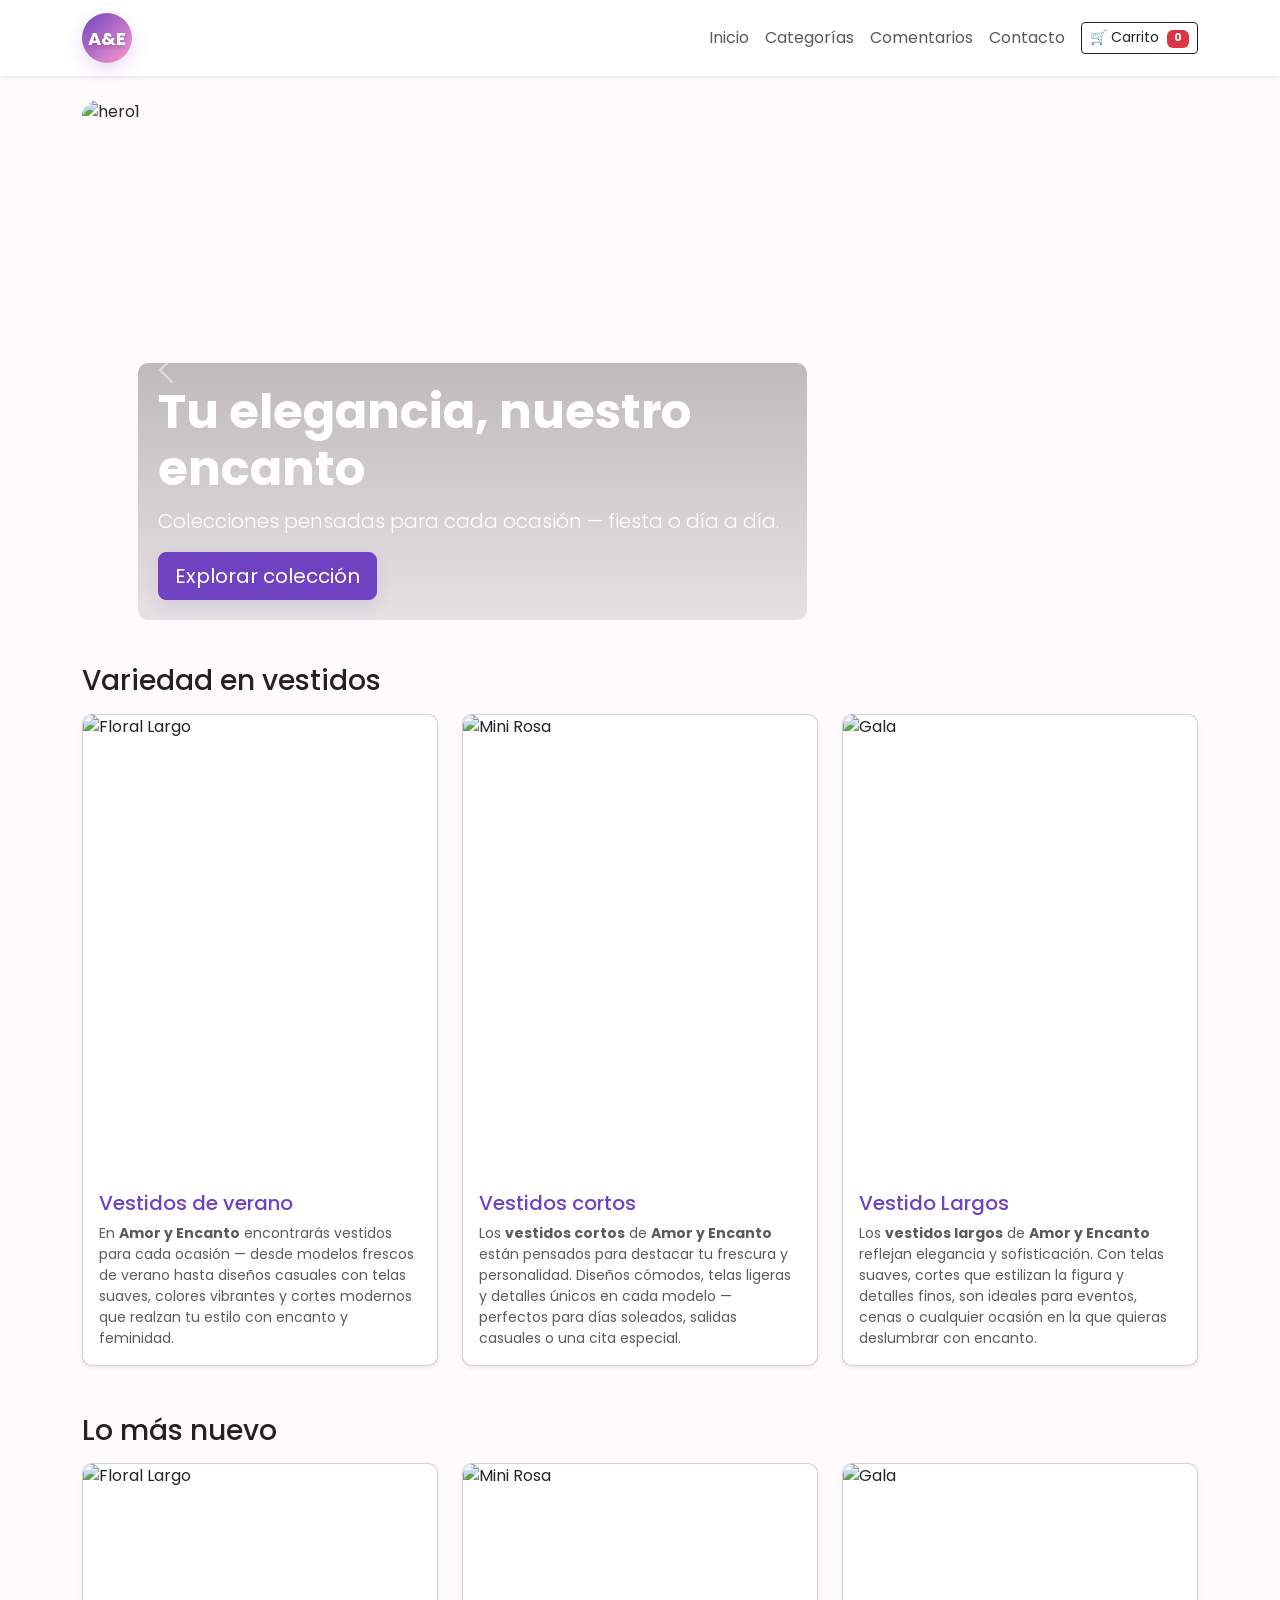
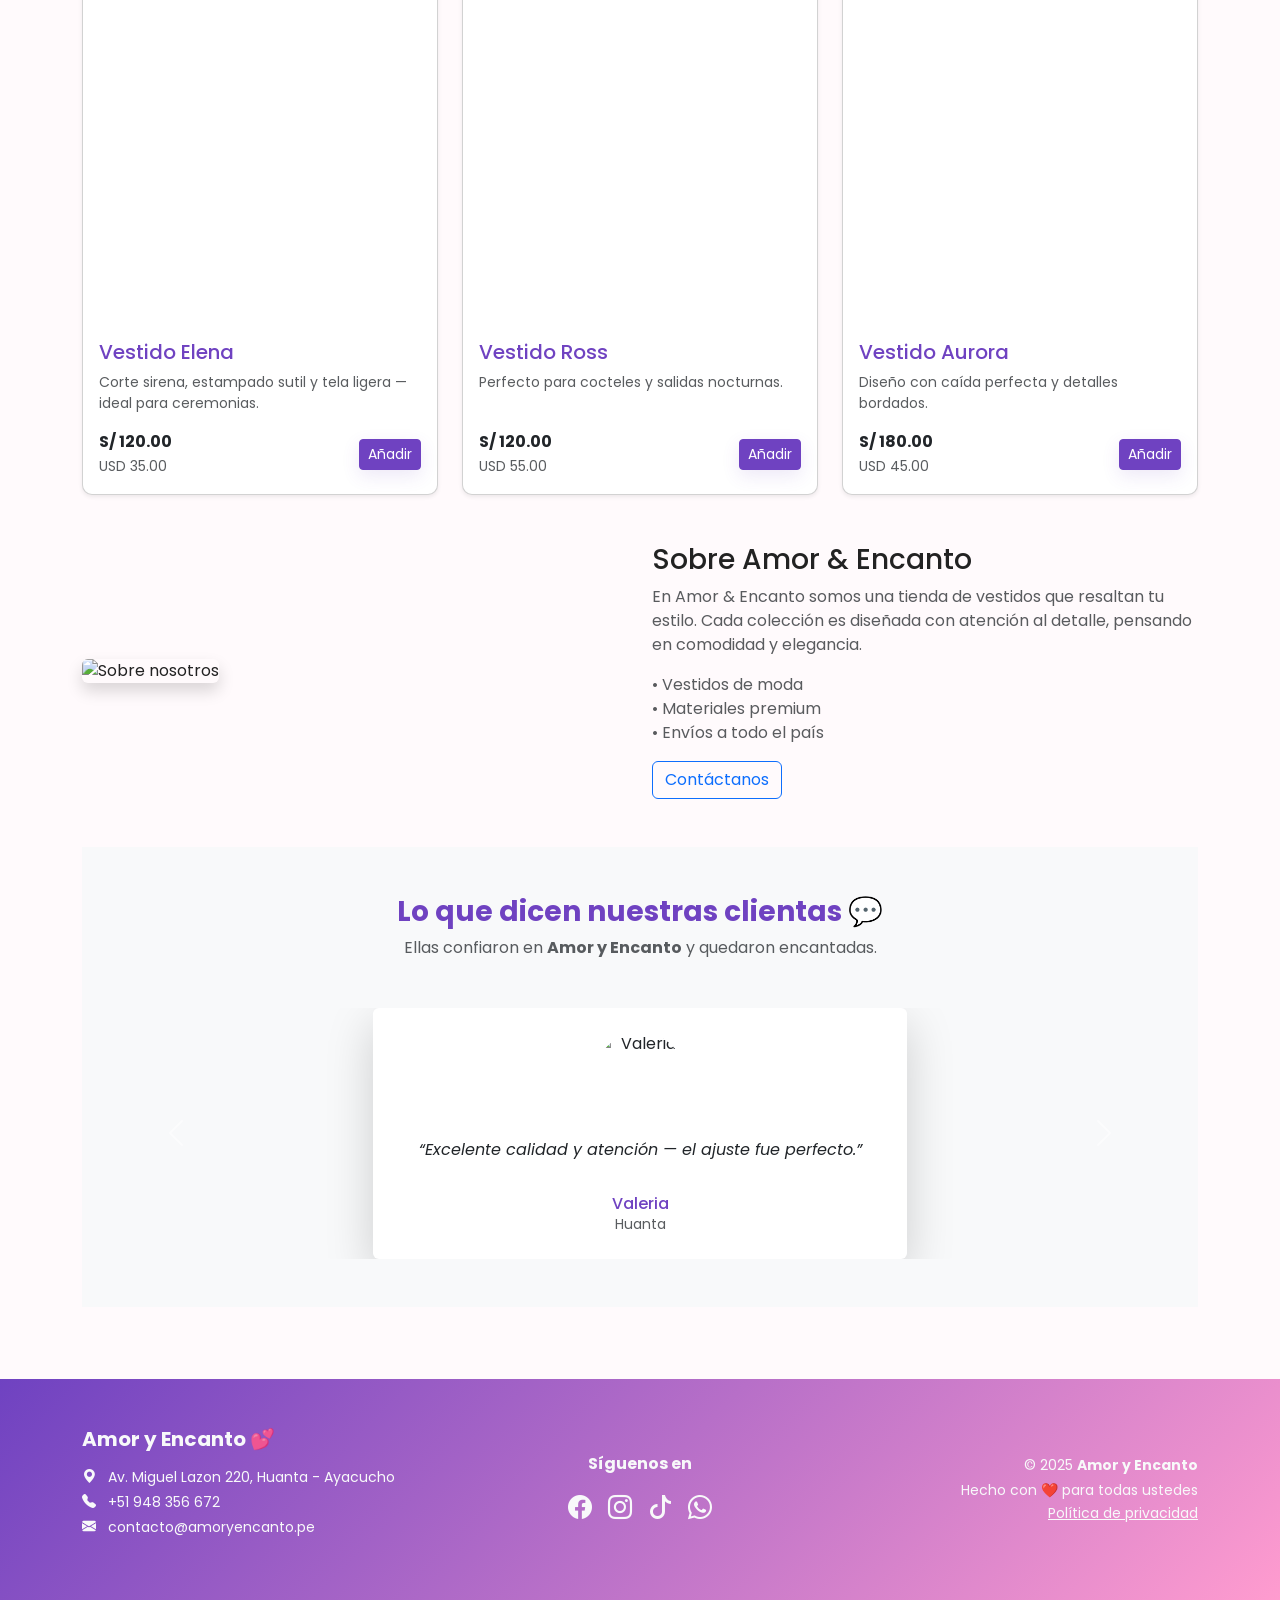
==== index.html @ a122c7d3 "." ====
<!doctype html>
<html lang="es">
<head>
  <meta charset="utf-8">
  <meta name="viewport" content="width=device-width,initial-scale=1">
  <title>Amor y Encanto - Inicio</title>
  <link href="https://cdn.jsdelivr.net/npm/bootstrap@5.3.2/dist/css/bootstrap.min.css" rel="stylesheet">
  <link href="https://fonts.googleapis.com/css2?family=Poppins:wght@300;400;600;700&display=swap" rel="stylesheet">
  <link rel="stylesheet" href="css/estilos.css">
  <link rel="stylesheet" href="https://cdn.jsdelivr.net/npm/bootstrap-icons@1.11.3/font/bootstrap-icons.css">

</head>
<body>
<nav class="navbar navbar-expand-lg navbar-light shadow-sm sticky-top bg-white">
  <div class="container">
    <a class="navbar-brand d-flex align-items-center" href="index.html">
      <div class="brand-mark d-flex align-items-center justify-content-center text-white fw-bold">A&E</div>
    </a>
    <button class="navbar-toggler" type="button" data-bs-toggle="collapse" data-bs-target="#navMain">
      <span class="navbar-toggler-icon"></span>
    </button>
    <div class="collapse navbar-collapse" id="navMain">
      <ul class="navbar-nav ms-auto align-items-lg-center">
        <li class="nav-item"><a class="nav-link" href="index.html">Inicio</a></li>
        <li class="nav-item"><a class="nav-link" href="categorias.html">Categorías</a></li>
        <li class="nav-item"><a class="nav-link" href="comentarios.html">Comentarios</a></li>
        <li class="nav-item"><a class="nav-link" href="contacto.html">Contacto</a></li>
        <li class="nav-item ms-2"><a class="btn btn-outline-dark btn-sm" href="carrito.html">🛒 Carrito <span id="cartCount" class="badge bg-danger ms-1">0</span></a></li>
      </ul>
    </div>
  </div>
</nav>
<main class="container py-4">
<section class="hero rounded-4 overflow-hidden mb-4">
  <div id="heroCarousel" class="carousel slide" data-bs-ride="carousel">
    <div class="carousel-inner">
      <div class="carousel-item active">
        <img src="https://png.pngtree.com/thumb_back/fh260/background/20230610/pngtree-various-dresses-with-dresses-are-hanging-on-display-image_2961224.jpg" class="d-block w-100 hero-img" alt="hero1">
        <div class="carousel-caption d-md-block text-start caption-left">
          <h1 class="display-5 fw-bold">Tu elegancia, nuestro encanto</h1>
          <p class="lead">Colecciones pensadas para cada ocasión — fiesta o día a día.</p>
          <a href="categorias.html" class="btn btn-primary btn-lg">Explorar colección</a>
        </div>
      </div>
      <div class="carousel-item">
        <img src="https://d1ih8jugeo2m5m.cloudfront.net/2023/11/venta-de-vestidos-de-fiesta-en-monterrey-baratos.jpg" class="d-block w-100 hero-img" alt="hero2">
        <div class="carousel-caption d-md-block caption-center">
          <h2 class="fw-bold">Modelos que enamoran</h2>
          <p>Materiales premium y confección.</p>
          <a href="categorias.html" class="btn btn-outline-light btn-lg">Ver productos</a>
        </div>
      </div>
      <div class="carousel-item">
        <img src="https://png.pngtree.com/thumb_back/fh260/background/20230610/pngtree-colorful-dresses-hanging-on-a-black-screen-display-image_2961222.jpg" class="d-block w-100 hero-img" alt="hero3">
        <div class="carousel-caption d-md-block caption-right">
          <h2 class="fw-bold">Colecciones para todas</h2>
          <p>Desde vestidos largos de gala hasta modelos para niñas.</p>
          <a href="categorias.html" class="btn btn-primary btn-lg">Comprar ahora</a>
        </div>
      </div>
    </div>
    <button class="carousel-control-prev" type="button" data-bs-target="#heroCarousel" data-bs-slide="prev">
      <span class="carousel-control-prev-icon"></span>
    </button>
    <button class="carousel-control-next" type="button" data-bs-target="#heroCarousel" data-bs-slide="next">
      <span class="carousel-control-next-icon"></span>
    </button>
  </div>
</section>

<section class="mb-5">
  <div class="d-flex justify-content-between align-items-center mb-3">
    <h3 class="mb-0">Variedad en vestidos</h3>
  </div>
  <div class="row g-4">
    <div class="col-md-4">
      <div class="card h-200 shadow-sm product-card">
        <img src="https://i.pinimg.com/736x/ae/d4/1f/aed41fac2b6c53d8e8b62f26374f5f8d.jpg" class="card-img-top" alt="Floral Largo">
        <div class="card-body d-flex flex-column">
          <h5 class="card-title">Vestidos de verano</h5>
            <p class="card-text text-muted small">
             En <strong>Amor y Encanto</strong> encontrarás vestidos para cada ocasión — 
             desde modelos frescos de verano hasta diseños casuales con telas suaves, 
             colores vibrantes y cortes modernos que realzan tu estilo con encanto y feminidad.
            </p>
        </div>
      </div>
    </div>

    <div class="col-md-4">
      <div class="card h-100 shadow-sm product-card">
        <img src="https://i.pinimg.com/736x/29/88/f8/2988f8b3f88d8d5a2cb4baea90661486.jpg" class="card-img-top" alt="Mini Rosa">
        <div class="card-body d-flex flex-column">
          <h5 class="card-title">Vestidos cortos</h5>
           <p class="card-text text-muted small">
            Los <strong>vestidos cortos</strong> de <strong>Amor y Encanto</strong> están pensados para destacar tu frescura y personalidad.  
            Diseños cómodos, telas ligeras y detalles únicos en cada modelo — perfectos para días soleados, salidas casuales o una cita especial.
          </p>
        </div>
      </div>
    </div>

    <div class="col-md-4">
      <div class="card h-100 shadow-sm product-card">
        <img src="https://i.pinimg.com/736x/9a/1d/83/9a1d835fc96a0947abcceefffb830c79.jpg" class="card-img-top" alt="Gala">
        <div class="card-body d-flex flex-column">
          <h5 class="card-title">Vestido Largos</h5>
          <p class="card-text text-muted small">
            Los <strong>vestidos largos</strong> de <strong>Amor y Encanto</strong> reflejan elegancia y sofisticación.  
            Con telas suaves, cortes que estilizan la figura y detalles finos, son ideales para eventos, cenas o cualquier ocasión en la que quieras deslumbrar con encanto.
          </p>
        </div>
      </div>
    </div>

  </div>
</section>

<section class="mb-5">
  <div class="d-flex justify-content-between align-items-center mb-3">
    <h3 class="mb-0">Lo más nuevo</h3>
  </div>
  <div class="row g-4">
    <div class="col-md-4">
      <div class="card h-200 shadow-sm product-card">
        <img src="https://i.pinimg.com/1200x/86/ca/ef/86caefece0e0bf4b316398ade6aada16.jpg" class="card-img-top" alt="Floral Largo">
        <div class="card-body d-flex flex-column">
          <h5 class="card-title">Vestido Elena</h5>
          <p class="card-text text-muted small">Corte sirena, estampado sutil y tela ligera — ideal para ceremonias.</p>
          <div class="mt-auto d-flex justify-content-between align-items-center">
            <div><strong>S/ 120.00</strong><br><small class="text-muted">USD 35.00</small></div>
            <div>
              <button class="btn btn-primary btn-sm btnAdd" data-id="p1" data-name="Vestido Floral Largo" data-price="420">Añadir</button>
            </div>
          </div>
        </div>
      </div>
    </div>

    <div class="col-md-4">
      <div class="card h-100 shadow-sm product-card">
        <img src="https://i.pinimg.com/736x/d6/50/37/d6503762f01ca6ec0ca23ea65c98763b.jpg" class="card-img-top" alt="Mini Rosa">
        <div class="card-body d-flex flex-column">
          <h5 class="card-title">Vestido Ross</h5>
          <p class="card-text text-muted small">Perfecto para cocteles y salidas nocturnas.</p>
          <div class="mt-auto d-flex justify-content-between align-items-center">
            <div><strong>S/ 120.00</strong><br><small class="text-muted">USD 55.00</small></div>
            <div>
              <button class="btn btn-primary btn-sm btnAdd" data-id="p2" data-name="Mini Rosa Encanto" data-price="220">Añadir</button>
            </div>
          </div>
        </div>
      </div>
    </div>

    <div class="col-md-4">
      <div class="card h-100 shadow-sm product-card">
        <img src="https://i.pinimg.com/736x/5b/5e/84/5b5e841cdfc5dc1ed22e21bc14e12fa7.jpg" class="card-img-top" alt="Gala">
        <div class="card-body d-flex flex-column">
          <h5 class="card-title">Vestido Aurora</h5>
          <p class="card-text text-muted small">Diseño con caída perfecta y detalles bordados.</p>
          <div class="mt-auto d-flex justify-content-between align-items-center">
            <div><strong>S/ 180.00</strong><br><small class="text-muted">USD 45.00</small></div>
            <div>
              <button class="btn btn-primary btn-sm btnAdd" data-id="p3" data-name="Vestido Gala Aurora" data-price="580">Añadir</button>
            </div>
          </div>
        </div>
      </div>
    </div>

  </div>
</section>

<section class="row align-items-center mb-5 g-4">
  <div class="col-md-6">
    <img src="https://previews.123rf.com/images/kchung/kchung1504/kchung150401940/38749761-spanish-words-for-join-us-written-by-3d-hand-on-a-transparent-board.jpg" class="img-fluid rounded shadow" alt="Sobre nosotros">
  </div>
  <div class="col-md-6">
    <h3>Sobre Amor & Encanto</h3>
    <p class="text-muted">En Amor &amp; Encanto somos una tienda de vestidos que resaltan tu estilo. Cada colección es diseñada con atención al detalle, pensando en comodidad y elegancia.</p>
    <ul class="list-unstyled text-muted">
      <li>• Vestidos de moda</li>
      <li>• Materiales premium</li>
      <li>• Envíos a todo el país</li>
    </ul>
    <a href="contacto.html" class="btn btn-outline-primary">Contáctanos</a>
  </div>
</section>

<section class="py-5 bg-light" id="testimonios">
  <div class="container">
    <div class="text-center mb-5">
      <h3 class="fw-bold" style="color: var(--accent1);">Lo que dicen nuestras clientas 💬</h3>
      <p class="text-muted">Ellas confiaron en <strong>Amor y Encanto</strong> y quedaron encantadas.</p>
    </div>

    <!-- Carrusel de testimonios -->
    <div id="carouselTestimonios" class="carousel slide" data-bs-ride="carousel">
      <div class="carousel-inner">

        <!-- Testimonio 1 -->
        <div class="carousel-item active">
          <div class="row justify-content-center">
            <div class="col-md-8 col-lg-6">
              <div class="card border-0 shadow-lg p-4 text-center">
                <img src="https://randomuser.me/api/portraits/women/45.jpg" class="rounded-circle mx-auto mb-3" width="90" height="90" alt="Valeria">
                <p class="fst-italic">“Excelente calidad y atención — el ajuste fue perfecto.”</p>
                <h6 class="mt-3 mb-0" style="color: var(--accent1);">Valeria</h6>
                <small class="text-muted">Huanta</small>
              </div>
            </div>
          </div>
        </div>

        <!-- Testimonio 2 -->
        <div class="carousel-item">
          <div class="row justify-content-center">
            <div class="col-md-8 col-lg-6">
              <div class="card border-0 shadow-lg p-4 text-center">
                <img src="https://randomuser.me/api/portraits/women/68.jpg" class="rounded-circle mx-auto mb-3" width="90" height="90" alt="Camila">
                <p class="fst-italic">“Mi vestido fue perfecto, recibí muchos elogios de mis amistades.”</p>
                <h6 class="mt-3 mb-0" style="color: var(--accent1);">Camila</h6>
                <small class="text-muted">Ayacucho</small>
              </div>
            </div>
          </div>
        </div>

        <!-- Testimonio 3 -->
        <div class="carousel-item">
          <div class="row justify-content-center">
            <div class="col-md-8 col-lg-6">
              <div class="card border-0 shadow-lg p-4 text-center">
                <img src="https://randomuser.me/api/portraits/women/12.jpg" class="rounded-circle mx-auto mb-3" width="90" height="90" alt="Rosa">
                <p class="fst-italic">“Rápido envío y excelente calidad, ¡me encantooooo!”</p>
                <h6 class="mt-3 mb-0" style="color: var(--accent1);">Rosa</h6>
                <small class="text-muted">Ayacucho</small>
              </div>
            </div>
          </div>
        </div>

      </div>

      <!-- Controles -->
      <button class="carousel-control-prev" type="button" data-bs-target="#carouselTestimonios" data-bs-slide="prev">
        <span class="carousel-control-prev-icon" aria-hidden="true"></span>
        <span class="visually-hidden">Anterior</span>
      </button>
      <button class="carousel-control-next" type="button" data-bs-target="#carouselTestimonios" data-bs-slide="next">
        <span class="carousel-control-next-icon" aria-hidden="true"></span>
        <span class="visually-hidden">Siguiente</span>
      </button>
    </div>
  </div>
</section>

</main>
<footer class="py-5 mt-5 text-light" style="background: linear-gradient(135deg, var(--accent1), var(--accent2));">
  <div class="container">
    <div class="row align-items-center text-center text-md-start">
      
      <!-- Información de la tienda -->
      <div class="col-md-4 mb-4 mb-md-0">
        <h5 class="fw-bold mb-3">Amor y Encanto 💕</h5>
        <p class="small mb-1"><i class="bi bi-geo-alt-fill me-2"></i> Av. Miguel Lazon 220, Huanta - Ayacucho</p>
        <p class="small mb-1"><i class="bi bi-telephone-fill me-2"></i> +51 948 356 672</p>
        <p class="small"><i class="bi bi-envelope-fill me-2"></i> contacto@amoryencanto.pe</p>
      </div>

      <!-- Redes sociales -->
      <div class="col-md-4 mb-4 mb-md-0 text-center">
        <h6 class="fw-bold mb-3">Síguenos en</h6>
        <div class="d-flex justify-content-center gap-3 fs-4">
          <a href="#" class="text-light"><i class="bi bi-facebook"></i></a>
          <a href="#" class="text-light"><i class="bi bi-instagram"></i></a>
          <a href="#" class="text-light"><i class="bi bi-tiktok"></i></a>
          <a href="#" class="text-light"><i class="bi bi-whatsapp"></i></a>
        </div>
      </div>

      <!-- Derechos -->
      <div class="col-md-4 text-md-end text-center">
        <p class="small mb-1">© 2025 <strong>Amor y Encanto</strong></p>
        <p class="small mb-0">Hecho con ❤️ para todas ustedes</p>
        <a href="#" class="text-light small text-decoration-underline">Política de privacidad</a>
      </div>
    </div>
  </div>
</footer>

<script src="https://cdn.jsdelivr.net/npm/bootstrap@5.3.2/dist/js/bootstrap.bundle.min.js"></script>
<script src="js/script.js"></script>
</body>
</html>
---- css/estilos.css ----
:root {
  --accent1: #6f42c1; /* deep lilac */
  --accent2: #ff9ccf; /* pastel pink */
  --muted: #6b6b6b;
  --bg: #fffafc;
}

/* --- RESETEO Y BASE --- */
* {
  box-sizing: border-box;
}

body {
  font-family: 'Poppins', sans-serif;
  background: var(--bg);
  color: #222;
}

/* --- LOGO / BRAND --- */
.brand-mark {
  width: 50px;
  height: 50px;
  border-radius: 50%;
  background: linear-gradient(135deg, var(--accent1), var(--accent2));
  color: #fff;
  font-weight: 700;
  font-size: 18px;
  box-shadow: 0 6px 18px rgba(111, 66, 193, 0.18);
  display: flex;
  align-items: center;
  justify-content: center;
  text-shadow: 0 2px 4px rgba(0, 0, 0, 0.2);
}

/* --- HERO PRINCIPAL --- */
.hero-img {
  height: 60vh;
  object-fit: cover;
  filter: contrast(0.95) saturate(1.05);
}

/* --- TEXTO DEL CARRUSEL --- */
.carousel-caption {
  background: linear-gradient(180deg, rgba(0, 0, 0, 0.25), rgba(0, 0, 0, 0.1));
  border-radius: 10px;
  padding: 1.25rem;
  max-width: 60%;
}
.caption-left { left: 5%; right: auto; text-align: left; }
.caption-right { right: 5%; left: auto; text-align: right; }
.caption-center { left: 50%; transform: translateX(-50%); text-align: center; }

/* --- BOTONES PRINCIPALES --- */
.btn-primary {
  background: var(--accent1);
  border-color: var(--accent1);
  box-shadow: 0 6px 18px rgba(111, 66, 193, 0.12);
}
.btn-primary:hover {
  background: var(--accent2);
  border-color: var(--accent2);
  color: #fff;
}

/* --- PRODUCTOS / CARDS --- */
.product-card {
  overflow: hidden;
  border-radius: 10px;
  transition: transform 0.18s ease, box-shadow 0.18s ease;
}
.product-card:hover {
  transform: translateY(-6px);
  box-shadow: 0 20px 40px rgba(111, 66, 193, 0.08);
}
.product-card img {
  width: 100%;
  height: 460px;
  aspect-ratio: 2 / 3;
  object-fit: cover;
  border-top-left-radius: 10px;
  border-top-right-radius: 10px;
}

/* --- TEXTOS Y TÍTULOS --- */
.card-title {
  color: var(--accent1);
}
h2, h4 {
  color: var(--accent1);
  font-weight: 700;
}

/* --- ETIQUETAS DE OFERTA --- */
.badge-sale {
  background: linear-gradient(90deg, var(--accent1), var(--accent2));
  color: #fff;
  padding: .25rem .6rem;
  border-radius: 999px;
}

/* --- FOOTER --- */
footer {
  background: transparent;
}

/* --- FORMULARIO DE CONTACTO --- */
.contact-section {
  background: #fff;
  border-radius: 16px;
  padding: 2.5rem;
  box-shadow: 0 10px 30px rgba(111, 66, 193, 0.08);
}

#contactForm input,
#contactForm textarea {
  border-radius: 12px;
  border: 1px solid #ddd;
  padding: 0.75rem;
  transition: all 0.2s ease;
}
#contactForm input:focus,
#contactForm textarea:focus {
  border-color: var(--accent1);
  box-shadow: 0 0 10px rgba(111, 66, 193, 0.2);
  outline: none;
}

/* --- BOTONES DE REDES SOCIALES --- */
.social {
  border-radius: 50px;
  font-weight: 500;
  transition: all 0.25s ease;
}
.social:hover {
  background: linear-gradient(135deg, var(--accent1), var(--accent2));
  color: #fff !important;
  transform: translateY(-2px);
}

/* --- DETALLES DE PRODUCTO --- */
#productDetail img {
  border-radius: 12px;
  box-shadow: 0 8px 20px rgba(111, 66, 193, 0.1);
}
#productDetail .h4 {
  color: var(--accent1);
}
#productDetail p {
  color: var(--muted);
}

/* --- CARRITO --- */
#cartArea {
  background: #fff;
  border-radius: 14px;
  padding: 1.5rem;
  box-shadow: 0 6px 20px rgba(111, 66, 193, 0.08);
}
#cartList .item {
  border-bottom: 1px solid #eee;
  padding: .75rem 0;
}
#cartList .item:last-child {
  border-bottom: none;
}
#cartTotal {
  font-size: 1.25rem;
  color: var(--accent1);
  font-weight: 600;
}

/* --- RESPONSIVO --- */
@media (max-width: 767px) {
  .carousel-caption {
    max-width: 90%;
  }
  .hero-img {
    height: 40vh;
  }
  .product-card img {
    height: 340px;
  }
  .contact-section {
    padding: 1.5rem;
  }

  
}
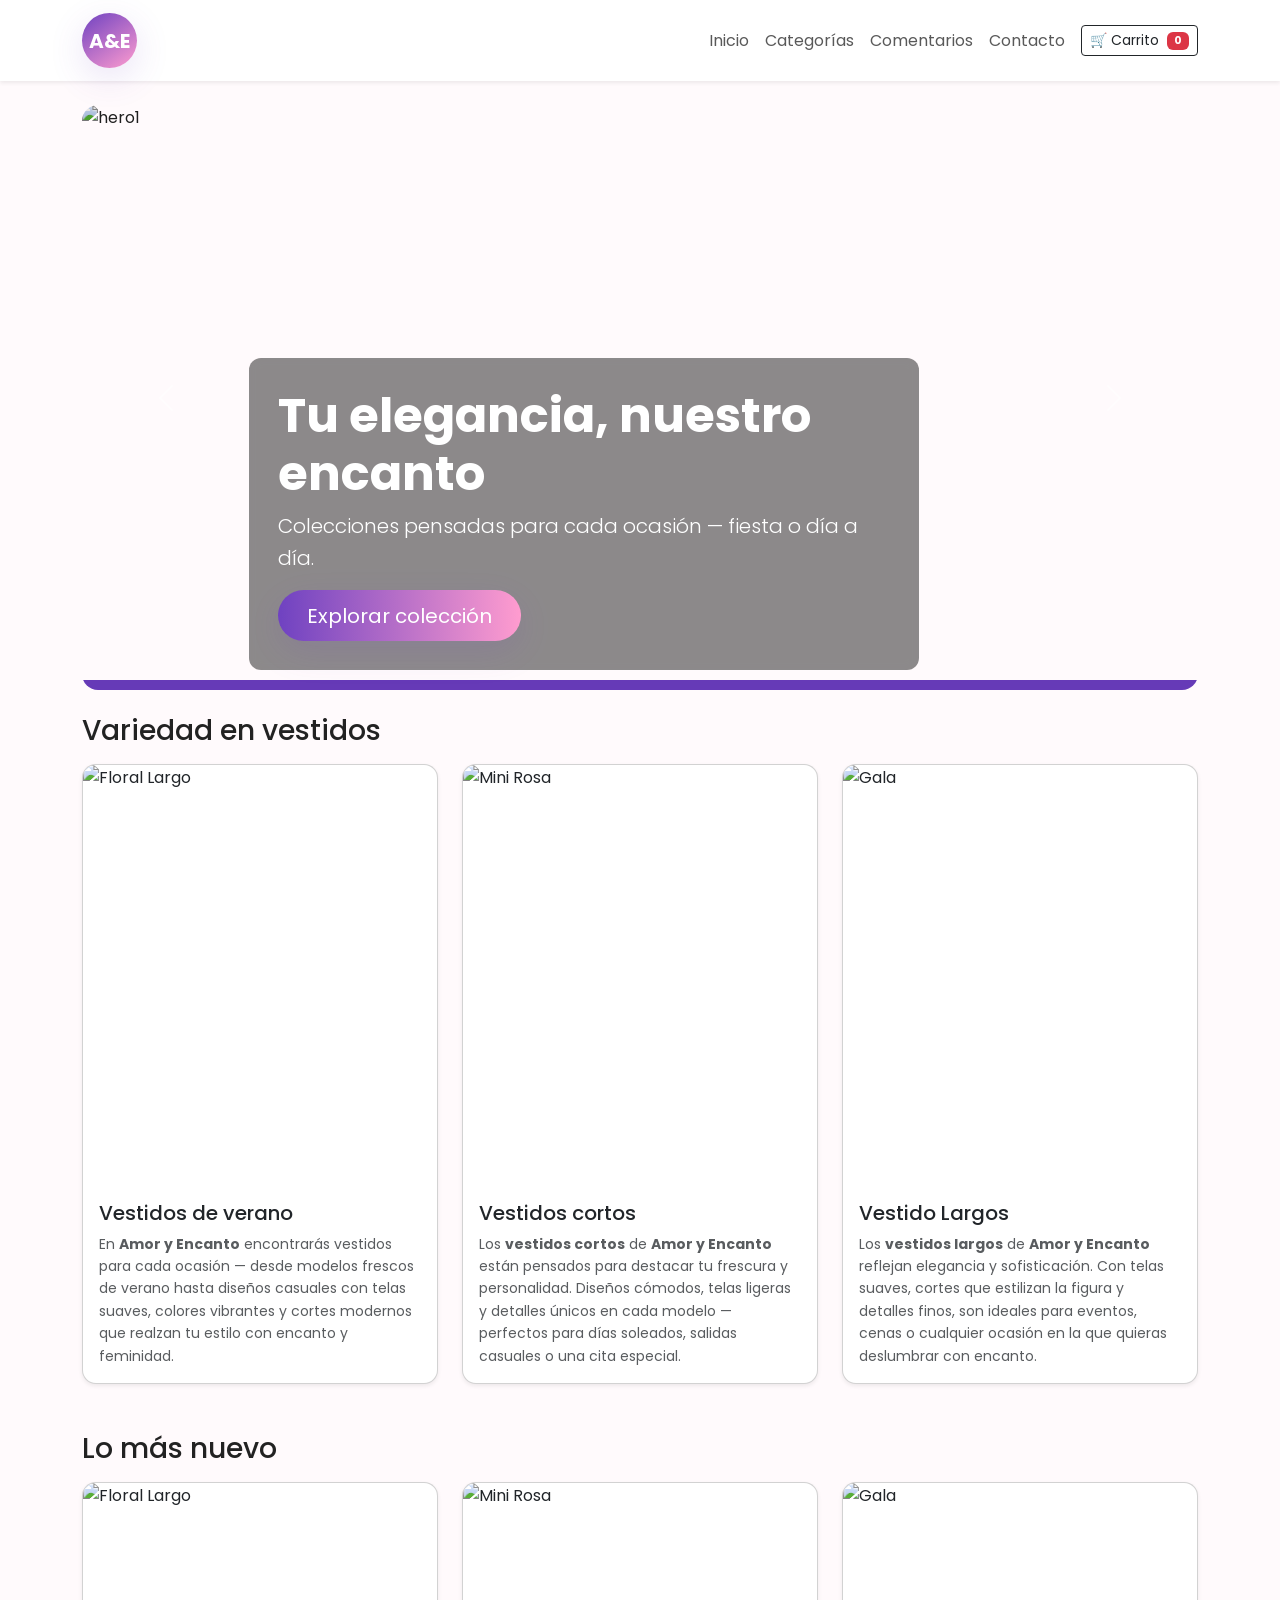
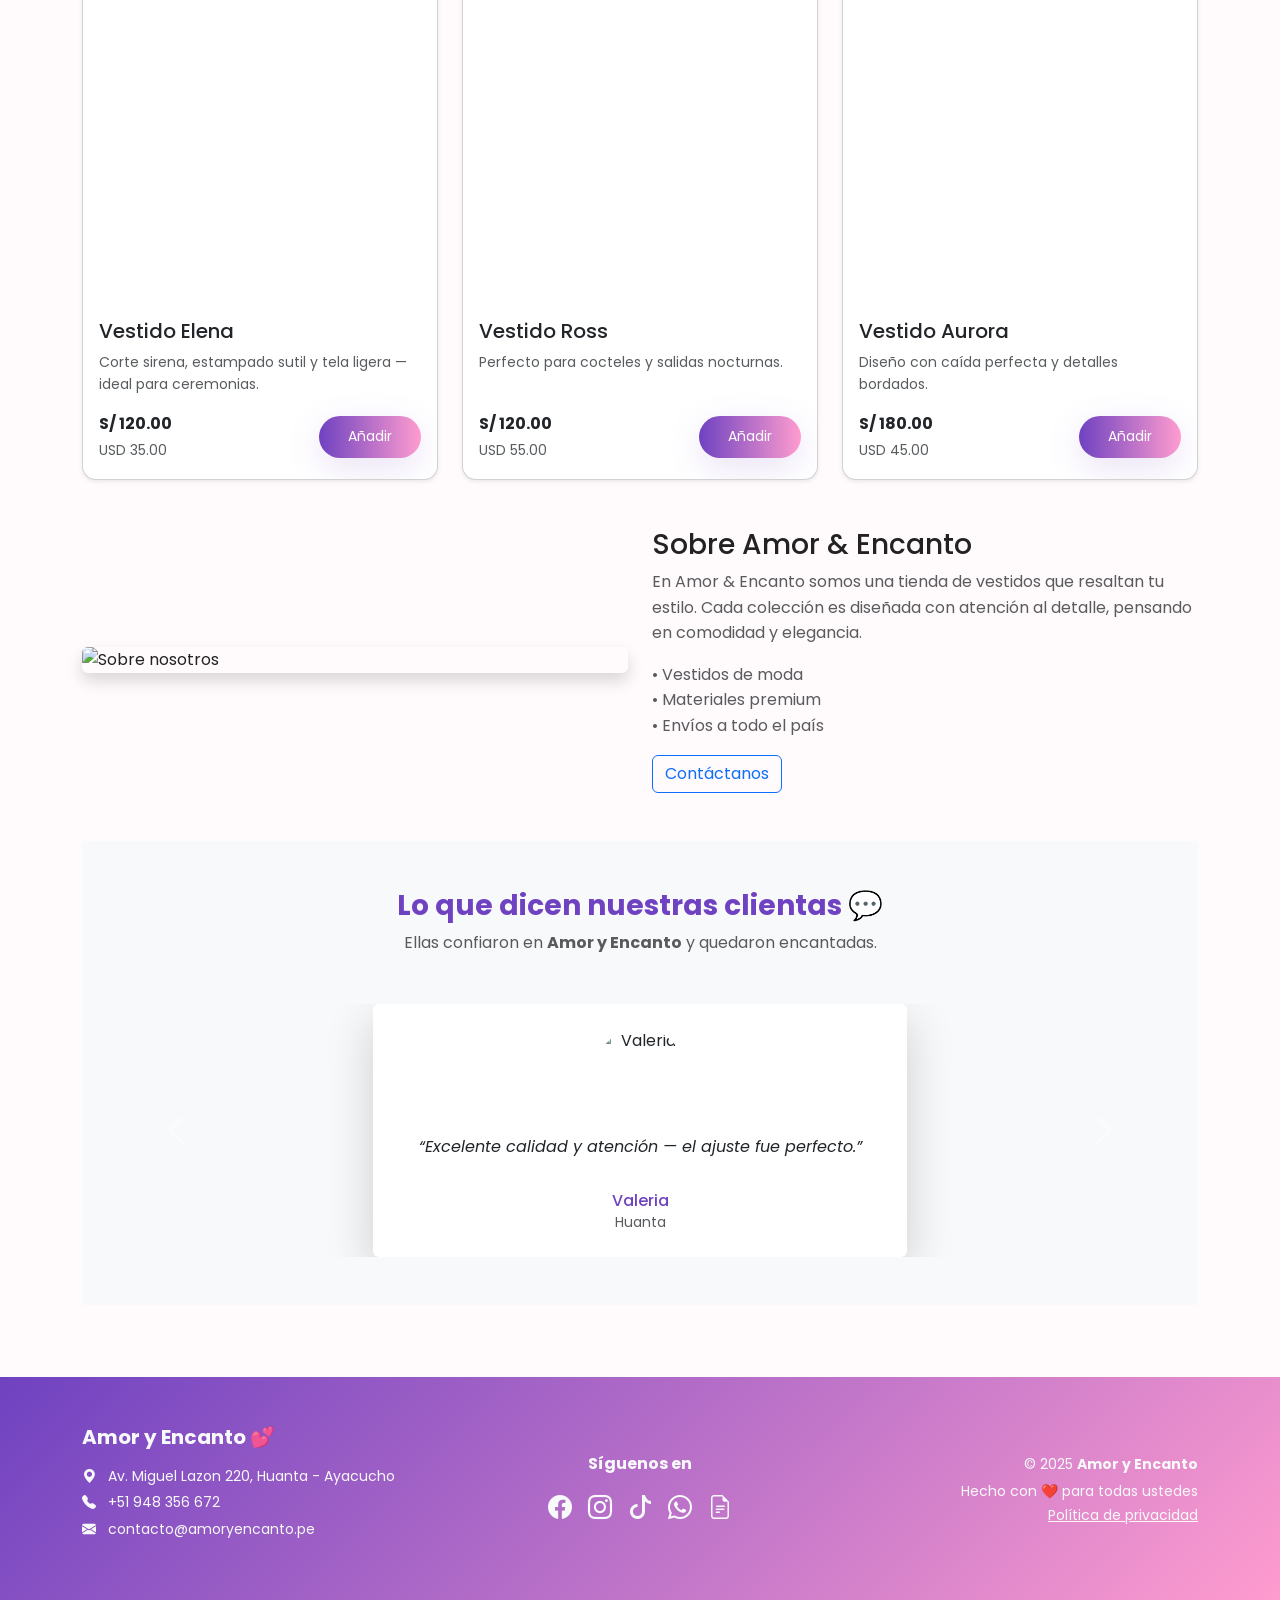
==== commit d1f24325: "C" ====
--- a/index.html
+++ b/index.html
@@ -269,16 +269,21 @@
         <p class="small"><i class="bi bi-envelope-fill me-2"></i> contacto@amoryencanto.pe</p>
       </div>
 
-      <!-- Redes sociales -->
-      <div class="col-md-4 mb-4 mb-md-0 text-center">
-        <h6 class="fw-bold mb-3">Síguenos en</h6>
-        <div class="d-flex justify-content-center gap-3 fs-4">
-          <a href="#" class="text-light"><i class="bi bi-facebook"></i></a>
-          <a href="#" class="text-light"><i class="bi bi-instagram"></i></a>
-          <a href="#" class="text-light"><i class="bi bi-tiktok"></i></a>
-          <a href="#" class="text-light"><i class="bi bi-whatsapp"></i></a>
-        </div>
-      </div>
+     <!-- Redes sociales -->
+<div class="col-md-4 mb-4 mb-md-0 text-center">
+  <h6 class="fw-bold mb-3">Síguenos en</h6>
+  <div class="d-flex justify-content-center gap-3 fs-4">
+    <a href="https://www.facebook.com/" class="text-light"><i class="bi bi-facebook"></i></a>
+    <a href="https://www.instagram.com/" class="text-light"><i class="bi bi-instagram"></i></a>
+    <a href="https://www.tiktok.com/" class="text-light"><i class="bi bi-tiktok"></i></a>
+    <a href="https://web.whatsapp.com/" class="text-light"><i class="bi bi-whatsapp"></i></a>
+    <!-- Nuevo ítem Catálogo -->
+    <a href="https://heyzine.com/flip-book/724d6c9287.html" class="text-light" target="_blank">
+      <i class="bi bi-file-earmark-text"></i>
+    </a>
+  </div>
+</div>
+
 
       <!-- Derechos -->
       <div class="col-md-4 text-md-end text-center">
--- a/css/estilos.css
+++ b/css/estilos.css
@@ -1,188 +1,161 @@
 :root {
-  --accent1: #6f42c1; /* deep lilac */
-  --accent2: #ff9ccf; /* pastel pink */
+  --accent1: #6f42c1;
+  --accent2: #ff9ccf;
+  --accent-dark: #4b278a;
   --muted: #6b6b6b;
   --bg: #fffafc;
+  --shadow: 0 10px 35px rgba(111, 66, 193, 0.15);
 }
 
-/* --- RESETEO Y BASE --- */
+/* --- RESET --- */
 * {
   box-sizing: border-box;
+  margin: 0;
+  padding: 0;
 }
 
 body {
   font-family: 'Poppins', sans-serif;
   background: var(--bg);
   color: #222;
+  line-height: 1.6;
+  scroll-behavior: smooth;
 }
 
-/* --- LOGO / BRAND --- */
+img { max-width: 100%; display: block; }
+
+/* --- BRAND --- */
 .brand-mark {
-  width: 50px;
-  height: 50px;
+  width: 55px;
+  height: 55px;
   border-radius: 50%;
-  background: linear-gradient(135deg, var(--accent1), var(--accent2));
+  background: linear-gradient(145deg, var(--accent1), var(--accent2));
   color: #fff;
   font-weight: 700;
-  font-size: 18px;
-  box-shadow: 0 6px 18px rgba(111, 66, 193, 0.18);
+  font-size: 20px;
+  box-shadow: var(--shadow);
   display: flex;
   align-items: center;
   justify-content: center;
-  text-shadow: 0 2px 4px rgba(0, 0, 0, 0.2);
+  animation: float 3s ease-in-out infinite;
+}
+@keyframes float {
+  0%,100% { transform: translateY(0); }
+  50% { transform: translateY(-4px); }
 }
 
-/* --- HERO PRINCIPAL --- */
+/* --- HERO --- */
 .hero-img {
-  height: 60vh;
+  height: 65vh;
   object-fit: cover;
-  filter: contrast(0.95) saturate(1.05);
+  filter: brightness(0.9) saturate(1.1);
+  border-bottom: 10px solid var(--accent1);
 }
 
-/* --- TEXTO DEL CARRUSEL --- */
+/* --- CAROUSEL CAPTION --- */
 .carousel-caption {
-  background: linear-gradient(180deg, rgba(0, 0, 0, 0.25), rgba(0, 0, 0, 0.1));
-  border-radius: 10px;
-  padding: 1.25rem;
+  background: rgba(0, 0, 0, 0.45);
+  backdrop-filter: blur(6px);
+  border-radius: 12px;
+  padding: 1.8rem;
   max-width: 60%;
+  animation: fadeIn 0.8s ease both;
 }
-.caption-left { left: 5%; right: auto; text-align: left; }
-.caption-right { right: 5%; left: auto; text-align: right; }
-.caption-center { left: 50%; transform: translateX(-50%); text-align: center; }
+@keyframes fadeIn {
+  from { opacity: 0; transform: translateY(20px); }
+  to { opacity: 1; transform: translateY(0); }
+}
 
-/* --- BOTONES PRINCIPALES --- */
+/* --- BUTTONS --- */
 .btn-primary {
-  background: var(--accent1);
-  border-color: var(--accent1);
-  box-shadow: 0 6px 18px rgba(111, 66, 193, 0.12);
+  background: linear-gradient(90deg, var(--accent1), var(--accent2));
+  border: none;
+  border-radius: 50px;
+  padding: .65rem 1.8rem;
+  transition: all 0.3s ease;
+  box-shadow: var(--shadow);
 }
 .btn-primary:hover {
-  background: var(--accent2);
-  border-color: var(--accent2);
-  color: #fff;
+  transform: translateY(-3px) scale(1.03);
+  box-shadow: 0 15px 35px rgba(255, 156, 207, 0.35);
 }
 
-/* --- PRODUCTOS / CARDS --- */
+/* --- PRODUCT CARD --- */
 .product-card {
+  border-radius: 14px;
   overflow: hidden;
-  border-radius: 10px;
-  transition: transform 0.18s ease, box-shadow 0.18s ease;
+  transition: all .3s ease;
+  background: #fff;
+  box-shadow: 0 6px 25px rgba(111, 66, 193, 0.08);
 }
 .product-card:hover {
   transform: translateY(-6px);
-  box-shadow: 0 20px 40px rgba(111, 66, 193, 0.08);
+  box-shadow: var(--shadow);
 }
 .product-card img {
-  width: 100%;
-  height: 460px;
-  aspect-ratio: 2 / 3;
+  height: 420px;
   object-fit: cover;
-  border-top-left-radius: 10px;
-  border-top-right-radius: 10px;
+  transition: transform .4s ease;
+}
+.product-card:hover img {
+  transform: scale(1.05);
 }
 
-/* --- TEXTOS Y TÍTULOS --- */
-.card-title {
-  color: var(--accent1);
-}
+/* --- TITLES --- */
 h2, h4 {
   color: var(--accent1);
   font-weight: 700;
 }
 
-/* --- ETIQUETAS DE OFERTA --- */
+/* --- BADGE SALE --- */
 .badge-sale {
+  position: absolute;
+  top: 10px;
+  left: 10px;
   background: linear-gradient(90deg, var(--accent1), var(--accent2));
-  color: #fff;
-  padding: .25rem .6rem;
-  border-radius: 999px;
+  color: white;
+  padding: .35rem .75rem;
+  border-radius: 30px;
+  font-size: .85rem;
+  font-weight: 600;
+  animation: pulse 2s infinite;
+}
+@keyframes pulse {
+  0%,100% { transform: scale(1); opacity: 1;}
+  50% { transform: scale(1.07); opacity: .8;}
 }
 
-/* --- FOOTER --- */
-footer {
-  background: transparent;
-}
-
-/* --- FORMULARIO DE CONTACTO --- */
+/* --- CONTACT FORM --- */
 .contact-section {
-  background: #fff;
+  background: rgba(255,255,255,0.9);
+  backdrop-filter: blur(8px);
   border-radius: 16px;
   padding: 2.5rem;
-  box-shadow: 0 10px 30px rgba(111, 66, 193, 0.08);
+  box-shadow: var(--shadow);
 }
-
 #contactForm input,
 #contactForm textarea {
-  border-radius: 12px;
+  border-radius: 14px;
   border: 1px solid #ddd;
-  padding: 0.75rem;
-  transition: all 0.2s ease;
+  padding: .85rem;
+  transition: .25s;
 }
 #contactForm input:focus,
 #contactForm textarea:focus {
-  border-color: var(--accent1);
-  box-shadow: 0 0 10px rgba(111, 66, 193, 0.2);
+  border-color: var(--accent2);
+  box-shadow: 0 0 15px rgba(255, 156, 207, 0.35);
   outline: none;
 }
 
-/* --- BOTONES DE REDES SOCIALES --- */
+/* --- SOCIAL BUTTONS --- */
 .social {
   border-radius: 50px;
-  font-weight: 500;
-  transition: all 0.25s ease;
+  padding: .6rem 1rem;
+  font-weight: 600;
+  transition: .3s ease;
 }
 .social:hover {
-  background: linear-gradient(135deg, var(--accent1), var(--accent2));
-  color: #fff !important;
-  transform: translateY(-2px);
+  background: linear-gradient(90deg, var(--accent1), var(--accent2));
+  color: white !important;
+  transform: translateY(-3px);
 }
-
-/* --- DETALLES DE PRODUCTO --- */
-#productDetail img {
-  border-radius: 12px;
-  box-shadow: 0 8px 20px rgba(111, 66, 193, 0.1);
-}
-#productDetail .h4 {
-  color: var(--accent1);
-}
-#productDetail p {
-  color: var(--muted);
-}
-
-/* --- CARRITO --- */
-#cartArea {
-  background: #fff;
-  border-radius: 14px;
-  padding: 1.5rem;
-  box-shadow: 0 6px 20px rgba(111, 66, 193, 0.08);
-}
-#cartList .item {
-  border-bottom: 1px solid #eee;
-  padding: .75rem 0;
-}
-#cartList .item:last-child {
-  border-bottom: none;
-}
-#cartTotal {
-  font-size: 1.25rem;
-  color: var(--accent1);
-  font-weight: 600;
-}
-
-/* --- RESPONSIVO --- */
-@media (max-width: 767px) {
-  .carousel-caption {
-    max-width: 90%;
-  }
-  .hero-img {
-    height: 40vh;
-  }
-  .product-card img {
-    height: 340px;
-  }
-  .contact-section {
-    padding: 1.5rem;
-  }
-
-  
-}
